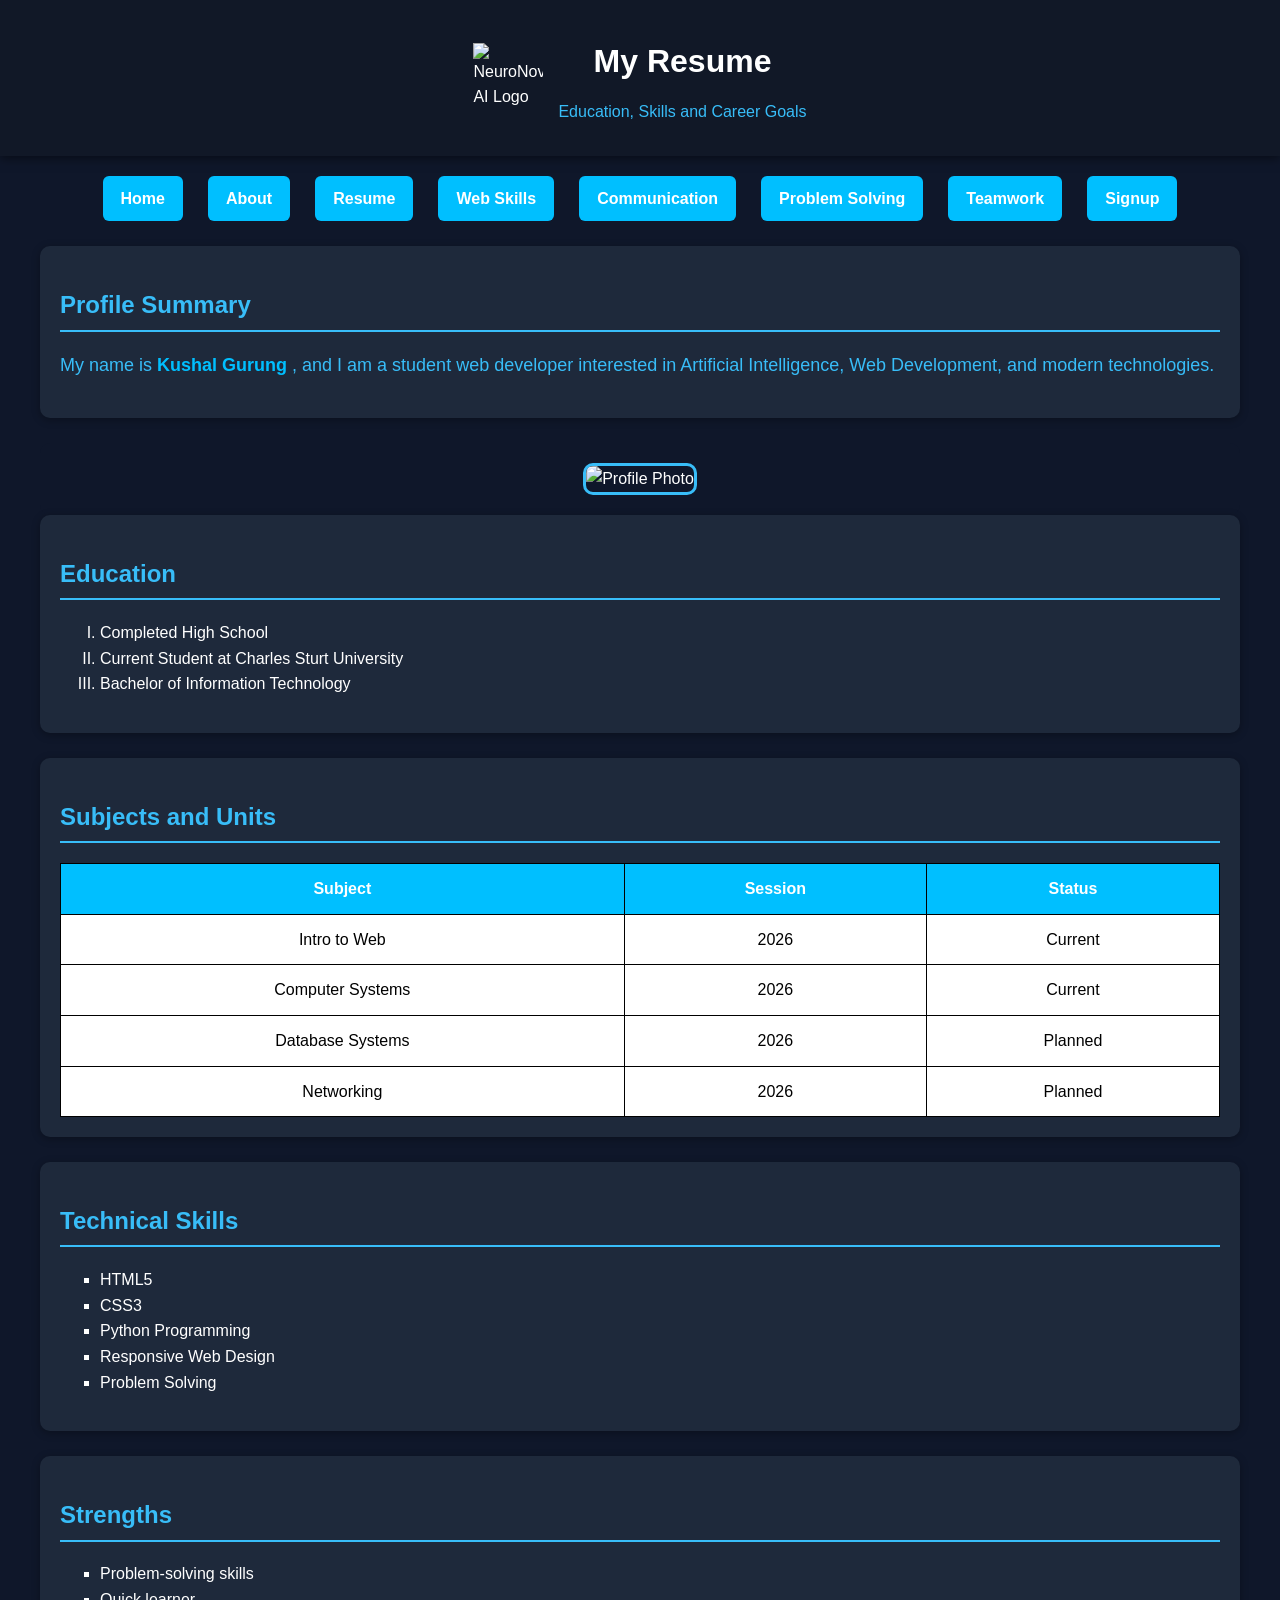
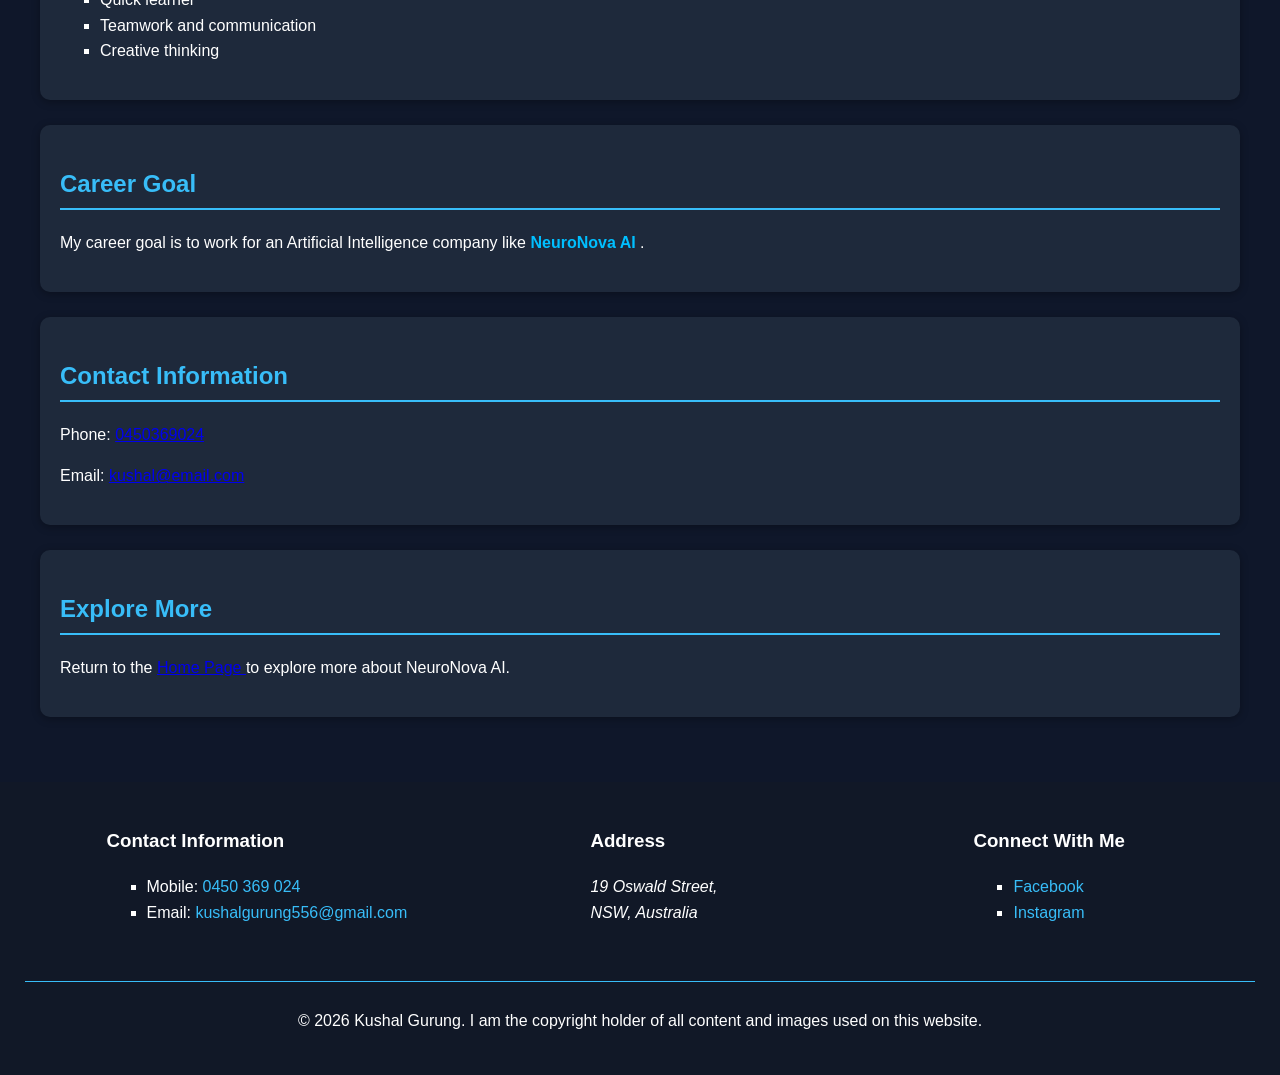
==== kgurung_A4_resume.html @ c33a5efa "Add files via upload" ====
<!DOCTYPE html>
<html lang="en">

<head>

    <!-- Resume Page -->

    <!-- Character Encoding -->
    <meta charset="UTF-8">

    <!-- Responsive Website -->
    <meta name="viewport"
        content="width=device-width, initial-scale=1.0">

    <!-- Page Title -->
    <title>NeuroNova AI | Resume</title>

    <!-- Website Description -->
    <meta name="description"
        content="Resume page of Kushal Gurung portfolio website.">

    <!-- External CSS File -->
    <link rel="stylesheet" href="./css/styles.css">

    <!-- Website Logo / Favicon -->
    <link rel="icon"
        type="image/png"
        href="./img/logo.png">

</head>

<body>

    <!-- Header section  -->
    <header>

        <!-- Website Logo -->
        <div class="logo-container">

            <img src="assets/img/logo.png"
                alt="NeuroNova AI Logo"
                class="logo">

            <div class="header-text">

                <h1>My Resume</h1>

                <p class="tagline">
                    Education, Skills and Career Goals
                </p>

            </div>

        </div>

    </header>

    <!-- Navigation Manu  -->

    <nav>

        <ul>

            <li>
                <a href="./index.html">Home</a>
            </li>

            <li>
                <a href="./kgurung_A4_about.html">About</a>
            </li>

            <li>
                <a href="./kgurung_A4_resume.html">Resume</a>
            </li>

            <li>
                <a href="./kgurung_A4_web_skills.html">Web Skills</a>
            </li>
            <li> 
                <a href="./communication.html"> Communication </a>
             </li> 
            <li> 
                <a href="./problem_solving.html"> Problem Solving </a> 
            </li> 
            <li> 
                <a href="./teamwork.html"> Teamwork </a> 
            </li>
             <li>
                <a href="./sign_up.html">
                    Signup
                </a>
            </li>
        </ul>

    </nav>

<!-- Main Content  -->

    <main>

        <!-- Introduction Section -->
        <section>

            <h2>Profile Summary</h2>

            <p id="mainpara">

                My name is
                <span class="highlight">
                    Kushal Gurung
                </span>,

                and I am a student web developer interested in
                Artificial Intelligence, Web Development,
                and modern technologies.

            </p>

        </section>

        <!-- Profile Image -->
        <div class="slide">

            <img src="/assets/img/profile_image.jpeg"
                alt="Profile Photo"
                class="profile-image">

        </div>

        <!-- Education Section -->
        <section>

            <h2>Education</h2>

            <ol>

                <li>
                    Completed High School
                </li>

                <li>
                    Current Student at
                    Charles Sturt University
                </li>

                <li>
                    Bachelor of Information Technology
                </li>

            </ol>

        </section>

        <!-- Required Table Section -->
        <section>

            <h2>Subjects and Units</h2>

            <table>

                <tr>

                    <th>Subject</th>

                    <th>Session</th>

                    <th>Status</th>

                </tr>

                <tr>

                    <td>Intro to Web</td>

                    <td>2026</td>

                    <td>Current</td>

                </tr>

                <tr>

                    <td>Computer Systems</td>

                    <td>2026</td>

                    <td>Current</td>

                </tr>

                <tr>

                    <td>Database Systems</td>

                    <td>2026</td>

                    <td>Planned</td>

                </tr>

                <tr>

                    <td>Networking</td>

                    <td>2026</td>

                    <td>Planned</td>

                </tr>

            </table>

        </section>

        <!-- Technical Skills -->
        <section>

            <h2>Technical Skills</h2>

            <ul>

                <li>HTML5</li>

                <li>CSS3</li>

                <li>Python Programming</li>

                <li>Responsive Web Design</li>

                <li>Problem Solving</li>

            </ul>

        </section>

        <!-- Strengths Section -->
        <section>

            <h2>Strengths</h2>

            <ul>

                <li>Problem-solving skills</li>

                <li>Quick learner</li>

                <li>Teamwork and communication</li>

                <li>Creative thinking</li>

            </ul>

        </section>

        <!-- Career Goal -->
        <section>

            <h2>Career Goal</h2>

            <p class="left">

                My career goal is to work for an
                Artificial Intelligence company like

                <span class="highlight">
                    NeuroNova AI
                </span>.

            </p>

        </section>

        <!-- Contact Information -->
        <section class="contact">

            <h2>Contact Information</h2>

            <p>

                Phone:
                <a href="tel:0450369024">
                    0450369024
                </a>

            </p>

            <p>

                Email:
                <a href="mailto:kushal@email.com">
                    kushal@email.com
                </a>

            </p>

        </section>

        <!-- Internal Navigation -->
        <section>

            <h2>Explore More</h2>

            <p>

                Return to the
                <a href="./index.html">
                    Home Page
                </a>

                to explore more about NeuroNova AI.

            </p>

        </section>

    </main>

   <!-- Footer Section -->

    <footer>

        <!-- Contact Information -->
        <div class="footer-section">

            <h3>Contact Information</h3>

            <ul>

                <li>

                    Mobile:
                    <a href="tel:0450369024">
                        0450 369 024
                    </a>

                </li>

                <li>

                    Email:
                    <a href="mailto:kushalgurung556@gmail.com">
                        kushalgurung556@gmail.com
                    </a>

                </li>

            </ul>

        </div>

        <!-- Address Section -->
        <div class="footer-section">

            <h3>Address</h3>

            <address>

                19 Oswald Street,<br>
                NSW, Australia

            </address>

        </div>

        <!-- Social Media -->
        <div class="footer-section">

            <h3>Connect With Me</h3>

            <ul>

                <li>

                    <a href="https://www.facebook.com/"
                        target="_blank">

                        Facebook

                    </a>

                </li>

                <li>

                    <a href="https://www.instagram.com/"
                        target="_blank">

                        Instagram

                    </a>

                </li>

            </ul>

        </div>

        <!-- Copyright Notice -->
        <div class="copyright">

            <p>

                &copy; 2026 Kushal Gurung.
                I am the copyright holder
                of all content and images
                used on this website.

            </p>

        </div>

    </footer>

</body>

</html>
---- css/styles.css ----
/* General Body Styling                      */


body {

    background-color: #0f172a;

    color: white;

    font-family: Arial, Helvetica, "Lucida Sans", sans-serif;

    margin: 0;

    padding: 0;

    line-height: 1.6;

}


/* Header Styling                            */

header {

    position: sticky;

    top: 0;

    z-index: 1000;

    background-color: #111827;

    padding: 15px;

    box-shadow: 0 2px 10px rgba(0, 0, 0, 0.5);

}


/* Logo Section                              */

.logo-container {

    display: flex;

    align-items: center;

    justify-content: center;

    gap: 15px;

}


/* Logo Image */

.logo {

    width: 70px;

    height: 70px;

}


/* Website Tagline */

.tagline {

    color: #38bdf8;

    font-size: 16px;

    margin-top: -10px;

}


/* Navigation Bar                            */

nav ul {

    list-style-type: none;

    display: flex;

    justify-content: center;

    flex-wrap: wrap;

    gap: 15px;

    margin: 15px 0 0 0;

    padding: 0;

}


/* Navigation List Items */

nav ul li {

    margin: 5px;

}


/* Navigation Links as Buttons */

nav a {

    background-color: #00bfff;

    color: white;

    text-decoration: none;

    padding: 10px 18px;

    border-radius: 6px;

    font-weight: bold;

    transition: 0.3s;

    display: inline-block;

}


/* Hover Effect */

nav a:hover {

    background-color: #38bdf8;

    transform: scale(1.05);

}


/* Main Content                              */

main {

    padding: 20px;

}


/* Section Styling                           */

section {

    background-color: #1e293b;

    margin-bottom: 25px;

    padding: 20px;

    border-radius: 10px;

    box-shadow: 0 2px 8px rgba(0, 0, 0, 0.3);

}


/* Headings                                  */

h1 {

    color: white;

    font-weight: bold;

    text-align: center;

}


h2 {

    color: #38bdf8;

    border-bottom: 2px solid #38bdf8;

    padding-bottom: 5px;

}


/* Paragraph Styling                         */

p {

    font-size: 16px;

}


/* Text Alignment Classes                    */

.left {

    text-align: left;

}


.center {

    text-align: center;

}


.right {

    text-align: right;

}


/* Highlight Class                           */

.highlight {

    color: #00bfff;

    font-weight: bold;

}


/* ID Selector                               */

#mainpara {

    font-size: 18px;

    color: #38bdf8;

}


/* List Styling                              */

ul {

    list-style-type: square;

}


ol {

    list-style-type: upper-roman;

}


/* Image Section                             */

.slide {

    background-color: #0f172a;

    padding: 20px;

    text-align: center;

    border-radius: 10px;

}


/* Main Images */

.main-image {

    width: 300px;

    max-width: 100%;

    border-radius: 10px;

    border: 3px solid #38bdf8;

}


/* Profile Image */

.profile-image {

    width: 180px;

    border-radius: 10px;

    border: 3px solid #38bdf8;

}


/* Image Caption */

.caption {

    margin-top: 10px;

    color: #38bdf8;

    font-style: italic;

}


/* Table Styling                             */

table {

    width: 100%;

    border-collapse: collapse;

    margin-top: 20px;

    background-color: white;

    color: black;

}


/* Table Borders */

table,
th,
td {

    border: 1px solid black;

}


/* Table Cells */

th,
td {

    padding: 12px;

    text-align: center;

}


/* Table Headers */

th {

    background-color: #00bfff;

    color: white;

}


/* Footer Styling                            */

footer {

    background-color: #111827;

    color: white;

    padding: 25px;

    margin-top: 20px;

    display: flex;

    flex-wrap: wrap;

    justify-content: space-around;

    gap: 20px;

}


/* Footer Sections */

.footer-section {

    min-width: 200px;

}


/* Footer Links */

footer a {

    color: #38bdf8;

    text-decoration: none;

}


/* Footer Hover */

footer a:hover {

    text-decoration: underline;

}


/* Copyright */

.copyright {

    width: 100%;

    text-align: center;

    margin-top: 20px;

    border-top: 1px solid #38bdf8;

    padding-top: 10px;

}


/* Responsive Design                         */

@media screen and (max-width: 768px) {

    nav ul {

        flex-direction: column;

        align-items: center;

    }

    .logo-container {

        flex-direction: column;

        text-align: center;

    }

}


/* Print Friendly Styling                    */

@media print {

    /* Remove navigation bar */

    nav {

        display: none;

    }

    /* Remove dark backgrounds */

    body {

        background: white;

        color: black;

        font-size: 18px;

    }

    /* Remove section backgrounds */

    section {

        background: white;

        box-shadow: none;

        border: 1px solid black;

    }

    /* Black headings */

    h1,
    h2 {

        color: black;

        border: none;

    }

    /* Footer styling */

    footer {

        background: white;

        color: black;

        border-top: 1px solid black;

    }

    /* Links in print */

    a {

        color: black;

        text-decoration: none;

    }

}

/* =========================================
   Skill Cards Styling
========================================= */

.skill-card {

    background-color: #0f172a;

    padding: 20px;

    margin-top: 20px;

    border-radius: 10px;

    border-left: 4px solid #38bdf8;

    box-shadow: 0 2px 8px rgba(0, 0, 0, 0.3);

}


/* Skill Card Headings */

.skill-card h3 {

    color: #38bdf8;

    margin-top: 0;

}


/* Main Website Width */

main {

    max-width: 1200px;

    margin: auto;

}


/* Reusable Button Styling */

.btn {

    display: inline-block;

    background-color: #00bfff;

    color: white;

    padding: 12px 20px;

    border-radius: 6px;

    text-decoration: none;

    font-weight: bold;

    transition: 0.3s;

    margin-top: 15px;

}


/* Button Hover Effect */

.btn:hover {

    background-color: #38bdf8;

    transform: scale(1.05);

}


/* Responsive Improvements */

@media screen and (max-width: 768px) {

    .skill-card {

        padding: 15px;

    }

}
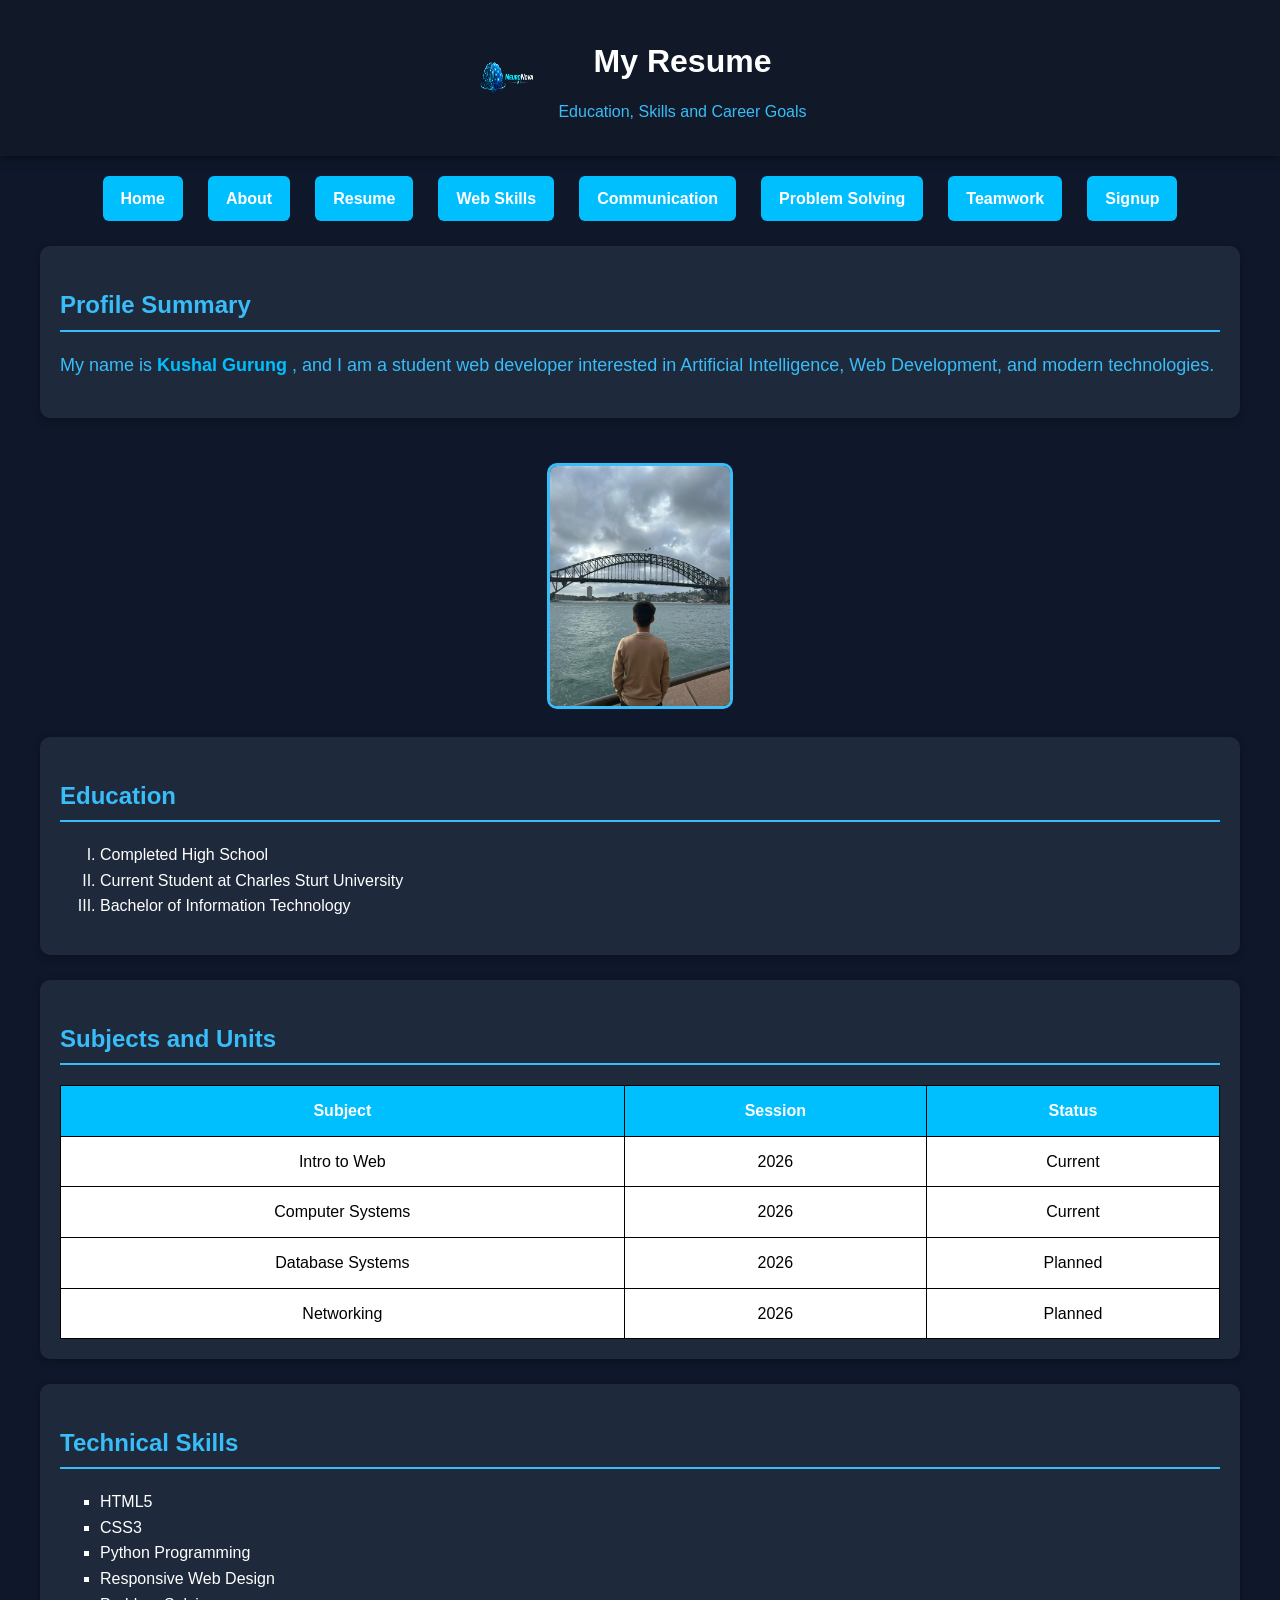
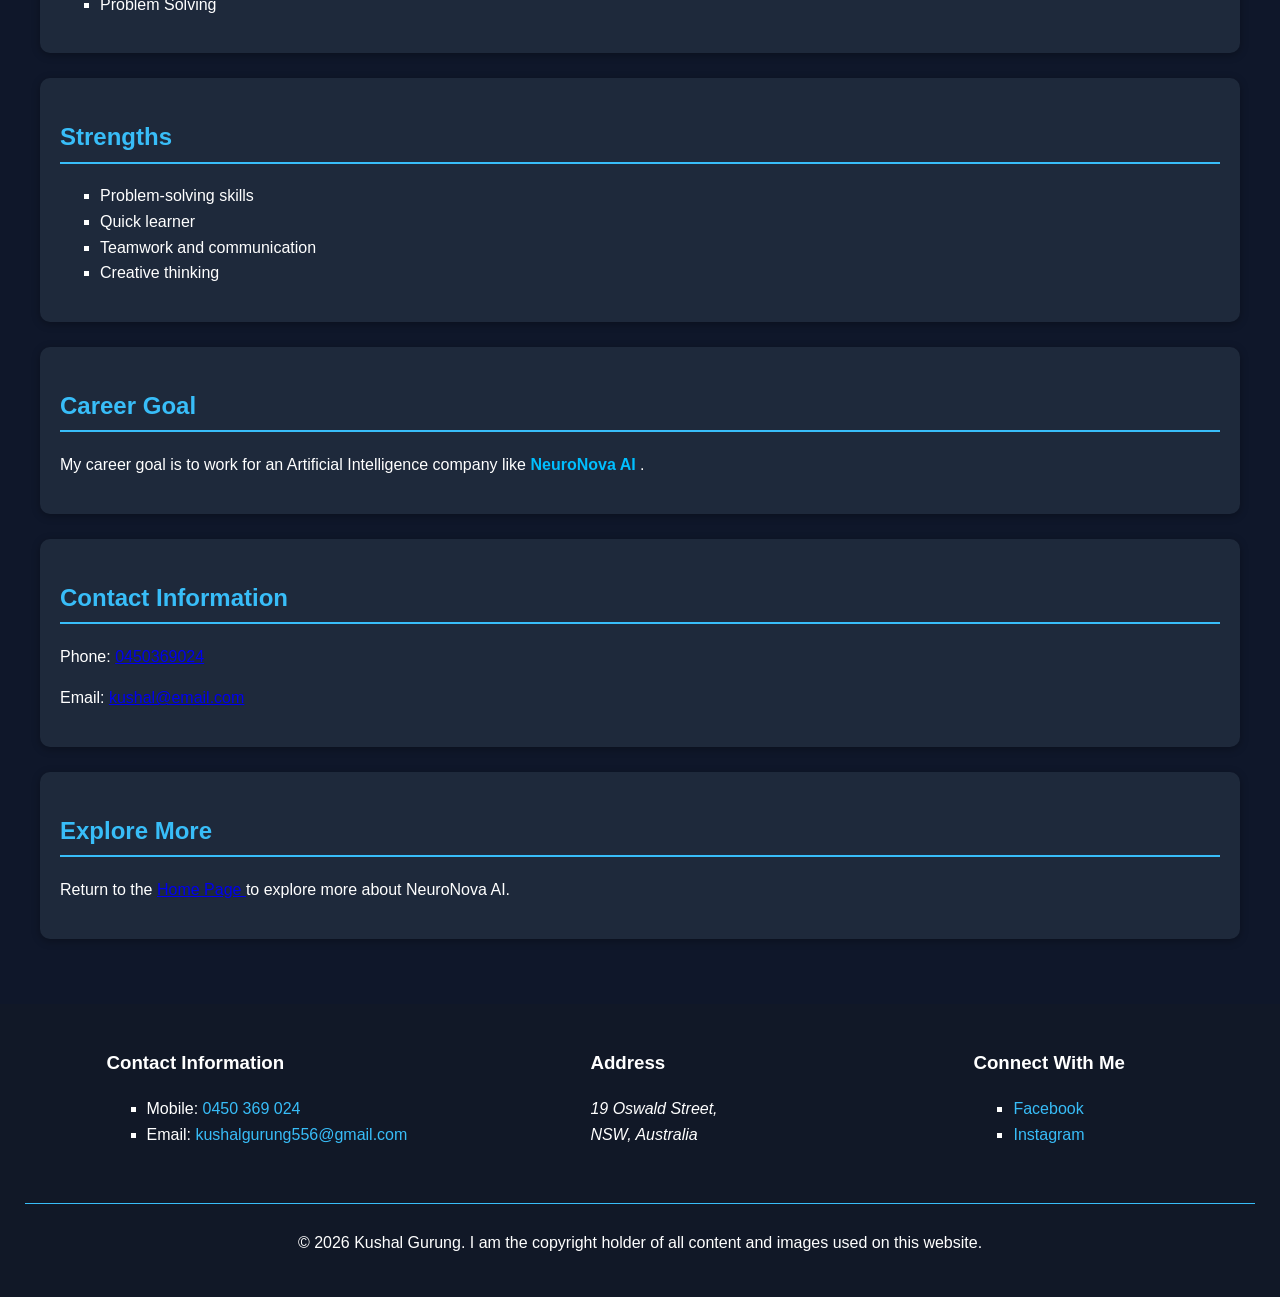
==== commit 2951ba55: "Update kgurung_A4_resume.html" ====
--- a/kgurung_A4_resume.html
+++ b/kgurung_A4_resume.html
@@ -37,7 +37,7 @@
         <!-- Website Logo -->
         <div class="logo-container">
 
-            <img src="assets/img/logo.png"
+            <img src="./img/logo.png"
                 alt="NeuroNova AI Logo"
                 class="logo">
 
@@ -121,7 +121,7 @@
         <!-- Profile Image -->
         <div class="slide">
 
-            <img src="/assets/img/profile_image.jpeg"
+            <img src="./img/profile_image.jpeg"
                 alt="Profile Photo"
                 class="profile-image">
 
@@ -413,4 +413,4 @@
 
 </body>
 
-</html>+</html>
